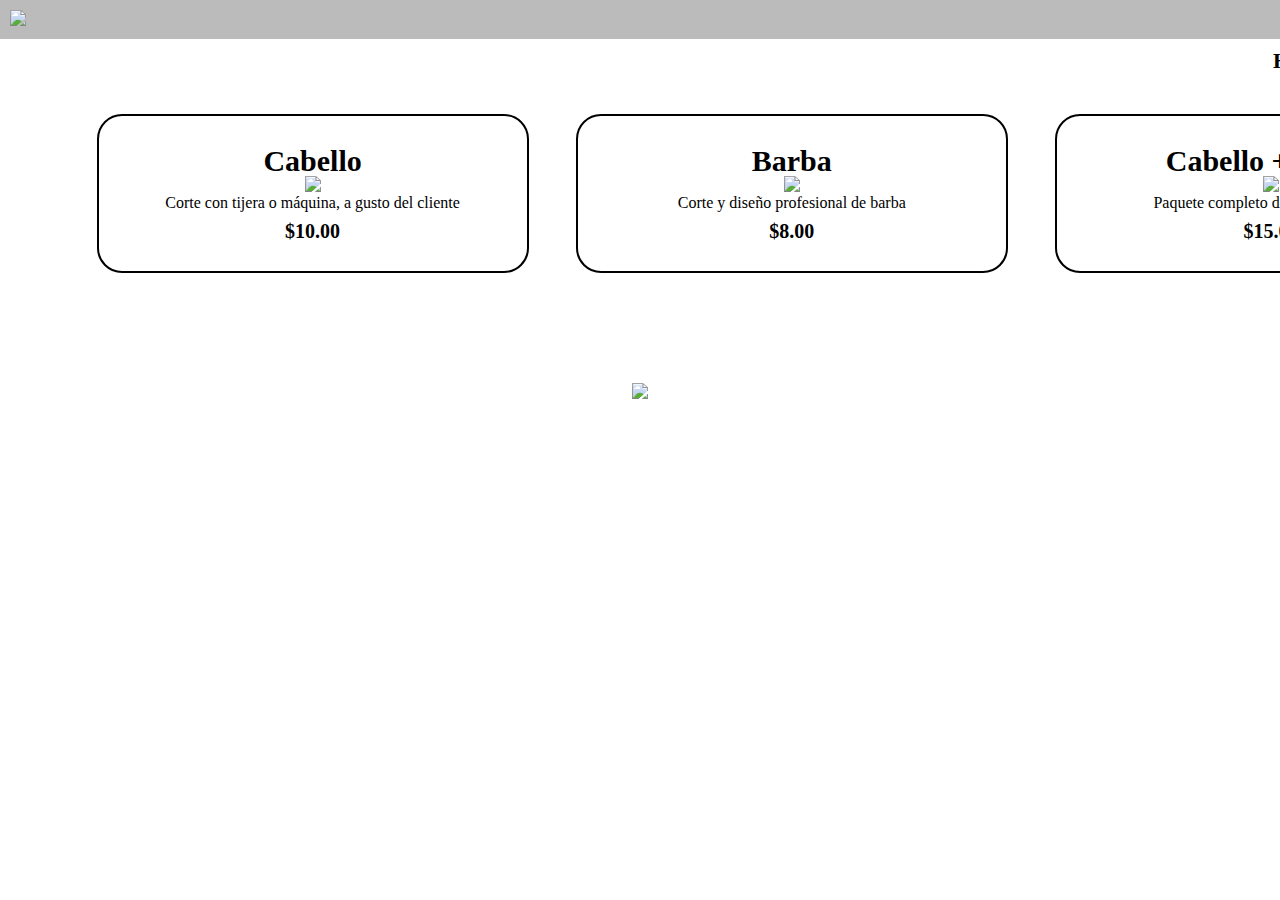
==== paginaDeProductos.html @ 3bb72f86 "Add files via upload" ====
<!DOCTYPE html>

<html> 
    <head>
        <meta charset="UTF-8">
        <title>Productos - Barbería Alura</title>
        <link rel="stylesheet" href="reset.css">
        <link rel="stylesheet" href="style.css">
    </head>

    <body>
        <header>
            <div class="caja">
                <h1><img src="imagenes/logo.png" class="logo_Top"></h1>
                <nav>
                    <ul>
                        <li><a href="index.html"">Home</a></li>
                        <li><a href="paginaDeProductos.html">Products</a></li>
                        <li><a href="contact.html">Contact</a></li>
                    </ul>
                </nav>
            </div>
        </header>

        <main>
            <ul class="productos">
                <li>
                    <h2>Cabello</h2>
                    <img src="imagenes/cabello.jpg">
                    <p class="producto-descripcion">Corte con tijera o máquina, a gusto del cliente</p>
                    <p class="producto-precio">$10.00</p>
                </li>

                <li>
                    <h2>Barba</h2>
                    <img src="imagenes/barba.jpg">
                    <p class="producto-descripcion">Corte y diseño profesional de barba</p>
                    <p class="producto-precio">$8.00</p>
                </li>

                <li>
                    <h2>Cabello + Barba</h2>
                    <img src="imagenes/cabello+barba.jpg">
                    <p class="producto-descripcion">Paquete completo de cabello y barba</p>
                    <p class="producto-precio">$15.00</p>
                </li>
            </ul>

        </main>


        <footer>
            <img class="foot" src="imagenes/logo-blanco.png">
            <p class="copyright"> &copy Copyright Barberia Alura 2022</p>
        </footer>
    </body>
</html>
---- style.css ----
header{
    background-color: #BBBBBB;
    padding: 10px 10px;
}

.caja{
    position: relative;
    width: 1600px;
    margin: 0 auto;
}

.logo_Top{
    max-height: 100px;
}

nav{
    position: absolute;
    top: 40px;
    right: 0;

}

nav li{
    display: inline;
}

nav a{
    text-transform: uppercase;
    color: black;
    font-weight: bold;
    font-size: 22px;
    text-decoration: none;
    margin: 0 0 0 15px;
}

nav a:hover{
    color: #c78c19;
    text-decoration: underline;
}

.productos{
    width: 1440px;
    margin: 0 auto;
    padding: 75px;
}

.productos li{
    display: inline-block;
    text-align: center;
    width: 30%;
    vertical-align: top;
    margin: 0 1.5%;
    padding: 30px 20px;
    box-sizing: border-box;

    border-color: black;
    border-width: 2px;
    border-style: solid;
    border-radius: 25px;
}

.productos li:hover{
    border-color: #c78c19;
}

.productos li:active{
    border-color: #088c19;
}

.productos h2{
    font-size: 30px;
    font-weight: bold;
}

.productos li:hover h2{
    font-size: 33px;
}

.productos-descripcion{
    font-size: 18px;
}

.producto-precio{
    font-size: 20px;
    font-weight: bold;
    margin-top: 10px;
}

footer{
    text-align: center;
    background: url(imagenes/bg.jpg);
    padding: 35px;
}

.foot{
    height: 150px;
}

.copyright{
    color: #FFFFFF;
    font-size: 13px;
    margin: 20px;
}

.maincontacto{
    width: 940px;
    margin: 0 auto;
}

form{
    margin: 40px 0;
}

form label, form legend{
    display: block;
    font-size: 20px;
    margin: 0 0 10px;
}

.input-padron{
    display: block;
    margin: 0 0 20px;
    padding: 10px 25px;
    width: 50%;
}

.opcioneshorario{
    width: 10%;
    padding: 5px 0;
    color: white;
    background-color: #c78c19;
    border: none;
    border-radius: 5px;
    transition: 1s all;
    cursor: pointer;
}
.opcioneshorario:hover{
    background-color: darkorange;
    transform: scale(1.1);
}

.checkbox{
    margin: 20px 0;
}

.enviar{
    width: 40%;
    padding: 15px 0;
    font-size: 18px;
    font-weight: bold;
    color: white;
    background-color: #c78c19;
    border: none;
    border-radius: 5px;
    transition: 1s all;
    cursor: pointer;
}

.enviar:hover{
    background-color: darkorange;
    transform: scale(1.1);
}

.tabla{
    margin: 40px 40px;
}

.tabla thead{
    background: #555555;
    color: white;
    font-weight: bold;
}

.tabla td, th{
    border: 1px solid #000000;
    padding: 8px 15px;
}
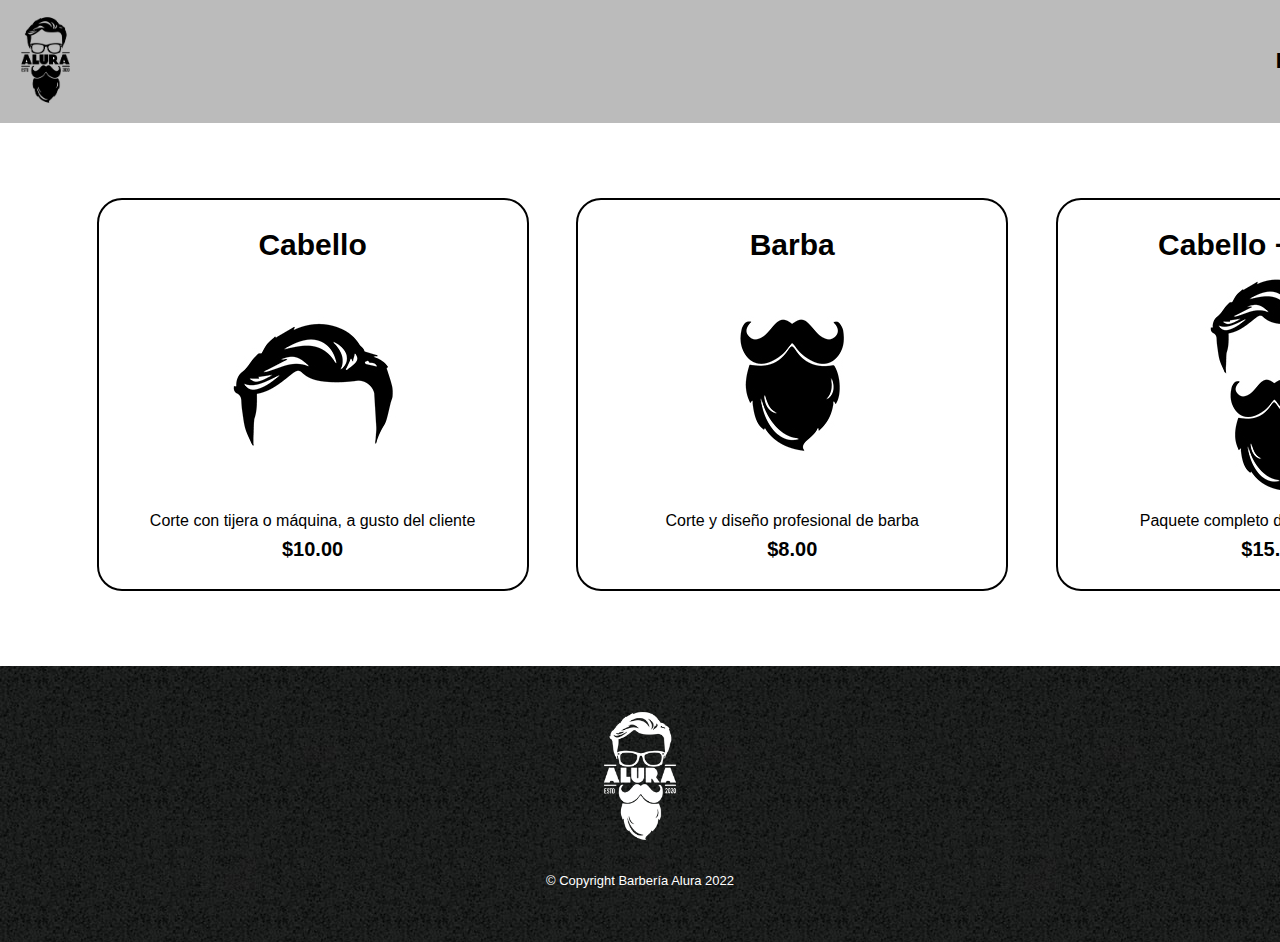
==== commit 82e383cd: "Add files via upload" ====
--- a/paginaDeProductos.html
+++ b/paginaDeProductos.html
@@ -51,7 +51,7 @@
 
         <footer>
             <img class="foot" src="imagenes/logo-blanco.png">
-            <p class="copyright"> &copy Copyright Barberia Alura 2022</p>
+            <p class="copyright"> &copy Copyright Barbería Alura 2022</p>
         </footer>
     </body>
 </html>--- a/style.css
+++ b/style.css
@@ -1,3 +1,7 @@
+body{
+    font-family: 'Montserrat', sans-serif;
+}
+
 header{
     background-color: #BBBBBB;
     padding: 10px 10px;
@@ -8,6 +12,7 @@
     width: 1600px;
     margin: 0 auto;
 }
+
 
 .logo_Top{
     max-height: 100px;
@@ -174,4 +179,139 @@
 .tabla td, th{
     border: 1px solid #000000;
     padding: 8px 15px;
-}+}
+
+/*Css para Home*/
+.mainhome .map{
+    width: 1080px;
+    margin: 0 auto;
+}
+
+.banner{
+    width: 100%;
+}
+
+.titulo-principal{
+    text-align: center;
+    font-size: 2em;
+    margin: 0 0 1em;
+    clear: left;
+}
+
+.titulo-principal::before{
+    content: "[";
+}
+
+.titulo-principal::after{
+    content: "]";
+}
+
+.principal{
+    background: #fefefe;
+    padding: 3em 0;
+    width: 1600px;
+    margin: 0 auto;
+}
+
+.principal p{
+    margin: 0 0 1em;
+}
+
+.principal strong{
+    font-weight: bold;
+}
+
+.principal em{
+    font-style: italic;
+}
+
+.utensilios{
+    width: 120px;
+    float: left;
+    margin: 0 20px 20px 0;
+}
+
+.mapa{
+    padding: 3em 0;
+    background: linear-gradient(#fefefe, #888888);
+}
+
+.mapa p{
+    margin: 0 0 2em 0;
+    text-align: center;
+}
+
+.mapa iframe{
+    border: 0px;
+    border-radius: 5px;
+}
+
+.diferenciales{
+    background: #888888;
+    padding: 3em 0;
+}
+
+.contenido-diferenciales{
+    width: 1080px;
+    margin: 0 auto;
+}
+
+.lista-diferenciales{
+    width: 40%;
+    display: inline-block;
+    vertical-align: top;
+}
+
+.items{
+    line-height: 1.5rem;
+}
+
+.items::before{
+    content: "* ";
+}
+
+.items:first-child{
+    font-weight: bold;
+}
+
+.imagenDiferenciales{
+    width: 60%;
+    transition: 0.4s;
+    box-shadow: 5px 10px 30px 5px #000000;
+    border: 0px;
+    border-radius: 10px;
+}
+
+.imagenDiferenciales:hover{
+    opacity: 30%;
+    transform: scale(1.1);
+}
+
+.video{
+    width: 720px;
+    margin: 2em auto;
+}
+
+.video iframe{
+    border: 0px;
+    border-radius: 15px;
+}
+
+@media screen and (max-width: 1080px){
+    h1{
+        text-align: center;
+    }
+    nav{
+        text-align: center;
+        position: static;
+    }
+
+   .caja, .principal, .mainhome .map, .map iframe, .mapa, .diferenciales, .contenido-diferenciales, .video iframe, .video{
+        width: auto;
+    }
+
+    .imagenDiferenciales, .lista-diferenciales{
+        width: 100%;
+    }
+}
+
